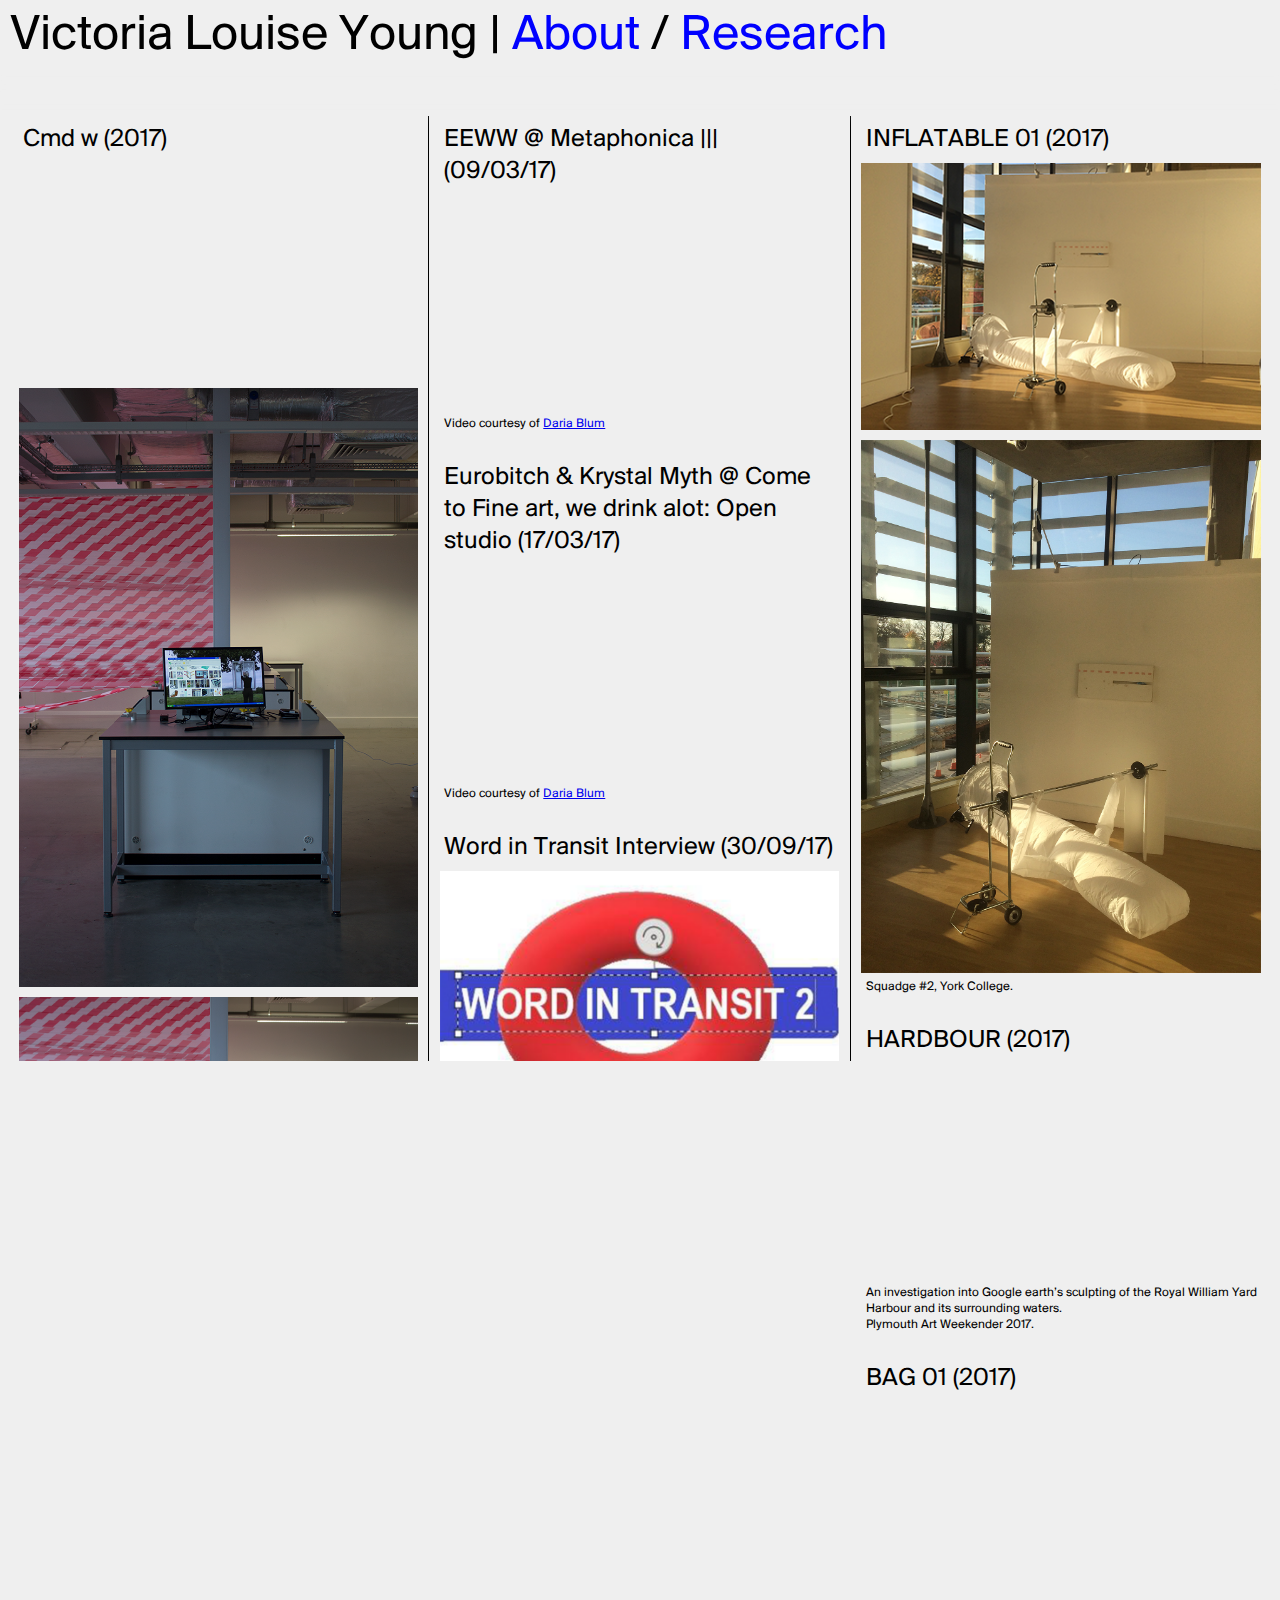
==== index.html @ 46564d50 "Update index.html" ====
<!DOCTYPE html>
<html>
<head>

<link rel="stylesheet" type="text/css" href="stylesheet.css">
<script src="jquery-3.2.0.min.js"></script>

<link rel="icon" href="img/icon.png">
<title>Victoria Louise Young</title>

</head>
<body>
  <div class="container">
      <div class="top">
        <p><a href="http://victorialouiseyoung.com/" style="text-decoration: none; color:black;">Victoria Louise Young</a> | <a href="about.html">About</a> / <a href="research.html">Research</a></p>
      </div>
      <div class="left">
            <p class="title">Cmd w (2017)</p>
            <iframe src="https://player.vimeo.com/video/243099752?color=fffffff&title=0&byline=0&portrait=0" frameborder="0" webkitallowfullscreen mozallowfullscreen allowfullscreen></iframe>
            <img src="img/Cmdwplymouth2.png">
            <img src="img/Cmdwplymouth3.png">
            <p class="smalltitle">Collaboration with Niels van der Donk</p>
<br>
            <p class="title">Interface 8 (2017)</p>
            <iframe src="https://www.youtube.com/embed/E3gdF5U_y9Q" frameborder="0" allowfullscreen></iframe>
            <img src="img/IMAGE01.png">
            <p class="smalltitle">‘Interface 8’ Installation view.<br> Image courtesy of Swiss Mobiliar</p>
            <img src="img/IMAGE02.png">
            <p class="smalltitle">‘Interface 8’ Installation view.<br> Image courtesy of Swiss Mobiliar</p>
<br>
            <p class="title">This website is under construction (2017)</p>
            <iframe src="https://player.vimeo.com/video/218619160?color=fffffff&title=0&byline=0&portrait=0" width="340" height="160" frameborder="0" webkitallowfullscreen mozallowfullscreen allowfullscreen></iframe>
<br>
            <p class="title">Interface 5: Screen wipe (2017)</p>
<iframe src="https://player.vimeo.com/video/243098401?color=fffffff&title=0&byline=0&portrait=0" width="340" height="160"  frameborder="0" webkitallowfullscreen mozallowfullscreen allowfullscreen></iframe>
<br>
            <p class="title">Interface 4: The Load  (2017)</p>
<iframe src="https://player.vimeo.com/video/209940018?color=fffffff&title=0&byline=0&portrait=0" width="340" height="160" frameborder="0" webkitallowfullscreen mozallowfullscreen allowfullscreen></iframe>
<br>
            <p class="title">Interfaces 1, 2 & 3  (2017)</p>
<iframe width="560" height="315" src="https://www.youtube.com/embed/_3sJdiqc4fM?rel=0&amp;showinfo=0" frameborder="0" allowfullscreen></iframe>
<br>
            <p class="title">Interfaces 1, 2 & 3. Film (2017)</p>
<iframe width="560" height="315" src="https://www.youtube.com/embed/QCb6i67FxRU?rel=0&amp;showinfo=0" frameborder="0" allowfullscreen></iframe>
<br>
            <p class="title">Interfaces 2 & 3. Version 2 (2017)</p>
<iframe width="560" height="315" src="https://www.youtube.com/embed/6PLmWYjLxOA?rel=0&amp;showinfo=0" frameborder="0" allowfullscreen></iframe>
<br>
            <p class="title">Sketch 2 (2017)</p>
<iframe src="https://player.vimeo.com/video/243099498?color=fffffff&title=0&byline=0&portrait=0" width="340" height="160" frameborder="0" webkitallowfullscreen mozallowfullscreen allowfullscreen></iframe>
<br>
            <p class="title">I Mac am... (2016)</p>
<iframe src="https://player.vimeo.com/video/191975433?color=fffffff&title=0&byline=0&portrait=0" width="340" height="160" frameborder="0" webkitallowfullscreen mozallowfullscreen allowfullscreen></iframe>
<br>
            <p class="title">Jonny official full trailer (2016)</p>
<iframe src="https://player.vimeo.com/video/191064489?color=fffffff&title=0&byline=0&portrait=0" width="340" height="160" frameborder="0" webkitallowfullscreen mozallowfullscreen allowfullscreen></iframe>
<br>
            <p class="title">Jonny official full trailer 
Installation view (2016)</p>
<iframe width="560" height="315" src="https://www.youtube.com/embed/1HdMW61lXY4?rel=0&amp;showinfo=0" frameborder="0" allowfullscreen></iframe>
            <img src="img/IMAGE 03.png">
            <p class="smalltitle">‘Dear Jonny’ (2016).<br> Publication made alongside ‘Jonny Official full trailer’ (2016).</p>
<br>
            <p class="title">Untitled (2016)</p>
<iframe width="560" height="315" src="https://www.youtube.com/embed/SF1TLjfFyoA?rel=0&amp;showinfo=0" frameborder="0" allowfullscreen></iframe>
<br>
            <p class="title">Two computers in converstation (2016)</p>
<iframe width="560" height="315" src="https://www.youtube.com/embed/eRYaiTjIFEk?rel=0&amp;showinfo=0" frameborder="0" allowfullscreen></iframe>
            <br><br><br><br><br><br><br><br><br>
      </div>

      <div class="middle">
            <p class="title">EEWW @ Metaphonica ||| (09/03/17)</p>
<iframe src="https://player.vimeo.com/video/208215546?color=fffffff&title=0&byline=0&portrait=0" width="340" height="160" frameborder="0" webkitallowfullscreen mozallowfullscreen allowfullscreen></iframe>
            <p class="smalltitle">Video courtesy of <a href="http://www.dariablum.com/">Daria Blum</a></p>

 <br>
             <p class="title">Eurobitch & Krystal Myth @ Come to Fine art, we drink alot: Open studio (17/03/17)</p>
<iframe src="https://player.vimeo.com/video/209009496?color=fffffff&title=0&byline=0&portrait=0" width="340" height="160" frameborder="0" webkitallowfullscreen mozallowfullscreen allowfullscreen></iframe>
            <p class="smalltitle">Video courtesy of <a href="http://www.dariablum.com/">Daria Blum</a></p>
<br>
             <p class="title">Word in Transit Interview (30/09/17)</p>
            <a href="https://campbellmcconnell.wixsite.com/wordintransit/eurobitch-krystal-myth"><img src="img/IMAGE 04.png"></a>
                        <img src="img/IMAGE 05.png">
                        <img src="img/IMAGE 06.png">
            <p class="smalltitle">Image courtesy of Word in Transit.</p>
 <br>
              <p class="title">Krystal Myth Instagram</p>
            <a href="https://www.instagram.com/krystal__myth/"><img src="img/IMAGE 07.png"></a>
<br>
              <p class="title">EEWW Soundcloud</p>
            <a href="https://soundcloud.com/essentialsenterpriseworldwide"><img src="img/IMAGE 08.png"></a>
<br>

             <br><br><br><br><br><br><br>

      </div>

      <div class="right">
                  <p class="title">INFLATABLE 01 (2017)</p>
                        <img src="img/IMAGE 09.png">
                        <img src="img/IMAGE 10.png">
            <p class="smalltitle">Squadge #2, York College.</p>
<br>
            <p class="title">HARDBOUR (2017)</p>
<iframe width="340" height="160" src="https://www.youtube.com/embed/QaMaFqQQbaY?rel=0&amp;showinfo=0" frameborder="0" allowfullscreen></iframe>
            <p class="smalltitle">An investigation into Google earth’s sculpting of the Royal William Yard Harbour and its surrounding waters. <br> Plymouth Art Weekender 2017. </p>
<br>
            <p class="title">BAG 01 (2017)</p>
<iframe width="340" height="160" src="https://www.youtube.com/embed/RQEoRZCR3QY?rel=0&amp;showinfo=0" frameborder="0" allowfullscreen></iframe>
            <p class="smalltitle">Sound piece, £1.99 Bag (5mins).<br> Plymouth Art Weekender 2017. </p>
<br>
            <p class="title">SQUADGE #2</p>
                        <img src="img/IMAGE 11.png">
            <p class="smalltitle">SQUADGE #2 sees a nomadic, multidisciplinary collective of London-based artists install new works at York College Gallery for six weeks, constituting an ongoing show interspersed with performances and workshops throughout. Formed of 18 recent graduates, SQUADGE was born out of fortnightly, self-organised crit sessions held at Central Saint Martins. The show in York will be their second together and follows an exhibition last month as part of Plymouth Art Weekender.</p>
            <p class="title">SQUADGE</p>
                        <img src="img/IMAGE 12.png">
            <p class="smalltitle">SQUADGE brings 18 emerging, London based artists down to the South West to showcase new, site responsive work within Plymouth School of Creative Arts. The artists themselves have been selected through their involvement in fortnightly group crit sessions, hosted at Central Saint Martins, and demonstrate a wide range of critical practices, which explore: Video, Performance, Sculpture, Drawing, Writing and Installation.<br><br>

In conjunction with the show we will be holding one of our Group Crit sessions within the space; inviting local artists to discuss their own work and providing a platform through which we hope to engage with the local public, and in doing so, form new artistic connections between the South West and London.</p>
<br>
            <p class="title">SHIT CRIT @ CSM SEPTEMBER 2016 - MAY 2017</p>
                        <a href="https://www.facebook.com/shitcritcsm/"><img src="img/IMAGE 13.png"></a>
                        <img src="img/IMAGE 14.png">

<br><br><br><br><br><br><br>

      </div>
      </div>




</body>
</html>
---- stylesheet.css ----
@font-face {
    font-family: suissereg;
    src: url(type/SuisseBPIntl-Regular.otf);
}

::-webkit-scrollbar { 
    display: none; 
}

@font-face {
    font-family: suissebold;
    src: url(type/SuisseIntl-Bold.ttf);
}

::-webkit-scrollbar { 
    display: none; 
}

body {
	background-color:#efefef;
	overflow:hidden;
}

.container {
	width:100%;
	height:100vh;

}

.top {
	z-index:20;
	background-color:#efefef;
	position:fixed;
	float:left;
	left: 0px;
	right:0px;
	top:0px;
	height:5vw;
	width: 100%;
-webkit-box-shadow: 0px 7px 26px 26px rgba(239,239,239,1);
-moz-box-shadow: 0px 7px 26px 26px rgba(239,239,239,1);
box-shadow: 0px 7px 26px 26px rgba(239,239,239,1);
}

.top p {
	font-family: "suissereg";
	font-size:4vw;
	color:black;
	margin-top:0px;
	margin-left:10px;
}

.top a {
	text-decoration: none;
	color: blue;
}

.top a:hover {
	color:red;
}

.left {
		margin-top:12vh;
	z-index:10;
	float:left;
	width:33.33%;
	height:105vh;
	-webkit-animation: fadein 2s; /* Safari, Chrome and Opera > 12.1 */
       -moz-animation: fadein 2s; /* Firefox < 16 */
        -ms-animation: fadein 2s; /* Internet Explorer */
         -o-animation: fadein 2s; /* Opera < 12.1 */
            animation: fadein 2s;
    overflow:auto;
    -webkit-box-sizing: border-box; /* Safari/Chrome, other WebKit */
-moz-box-sizing: border-box;    /* Firefox, other Gecko */
box-sizing: border-box;         /* Opera/IE 8+ */
    border-right: solid 1px;
    padding-bottom:500px;
}

.left p {
	font-size:4vw;
	font-family: "suissereg";
	text-align:center;
}

.left img {
	width:95%;
	margin-top:10px;
	margin-left: auto;
	margin-right: auto;
	display: block;
}

.middle {
		margin-top:12vh;
	z-index:10;
	float:left;
	width:33.33%;
	height:105vh;
	-webkit-animation: fadein 4s; /* Safari, Chrome and Opera > 12.1 */
       -moz-animation: fadein 4s; /* Firefox < 16 */
        -ms-animation: fadein 4s; /* Internet Explorer */
         -o-animation: fadein 4s; /* Opera < 12.1 */
            animation: fadein 4s;
	    overflow:auto;
	        -webkit-box-sizing: border-box; /* Safari/Chrome, other WebKit */
-moz-box-sizing: border-box;    /* Firefox, other Gecko */
box-sizing: border-box;         /* Opera/IE 8+ */
    border-right: solid 1px;
        padding-bottom:500px;
}

.middle p {
	font-size:4vw;
	font-family: "suissereg";
	text-align:center;

}

.middle img {
	width:95%;
	margin-top:10px;
	margin-left: auto;
	margin-right: auto;
	display: block;
}

.right {
		margin-top:12vh;
	z-index:10;
	float:left;
	width:33.33%;
	height:105vh;
	-webkit-animation: fadein 6s; /* Safari, Chrome and Opera > 12.1 */
       -moz-animation: fadein 6s; /* Firefox < 16 */
        -ms-animation: fadein 6s; /* Internet Explorer */
         -o-animation: fadein 6s; /* Opera < 12.1 */
            animation: fadein 6s;
    	    overflow:auto;
    	        padding-bottom:550px;
}

.right p {
	font-size:4vw;
	font-family: "suissereg";
	text-align:center;
}

.right img {
	width:95%;
	margin-top:10px;
	margin-left: auto;
	margin-right: auto;
	display: block;
}

p.title {
	font-size:2vw;
	text-align:left;
	padding-right:10px;
	padding-left:10px;
	margin:5px;
}

p.title a {
	text-decoration: none;
	color:blue;
}

p.title a:hover {
	text-decoration: none;
	color:red;
}

p.smalltitle {
	font-size:1vw;
	text-align:left;
	padding-right:10px;
	padding-left:10px;
	margin:5px;
}

.middle_full {
		margin-top:12vh;
	z-index:10;
	float:left;
	width:100%;
	height:105vh;
	-webkit-animation: fadein 2s; /* Safari, Chrome and Opera > 12.1 */
       -moz-animation: fadein 2s; /* Firefox < 16 */
        -ms-animation: fadein 2s; /* Internet Explorer */
         -o-animation: fadein 2s; /* Opera < 12.1 */
            animation: fadein 2s;
    	    overflow:auto;
    	        padding-bottom:500px;
}

iframe {
	width:95%;
	height:220px;
	margin-top:0px;
	margin-left: auto;
	margin-right: auto;
	display: block;
}

iframe.full_screen {
	width:100%;
	height:80vh;
}

@keyframes fadein {
    from { opacity: 0; }
    to   { opacity: 1; }
}



/* Firefox < 16 */
@-moz-keyframes fadein {
    from { opacity: 0; }
    to   { opacity: 1; }
}

/* Safari, Chrome and Opera > 12.1 */
@-webkit-keyframes fadein {
    from { opacity: 0; }
    to   { opacity: 1; }
}

/* Internet Explorer */
@-ms-keyframes fadein {
    from { opacity: 0; }
    to   { opacity: 1; }
}

/* Opera < 12.1 */
@-o-keyframes fadein {
    from { opacity: 0; }
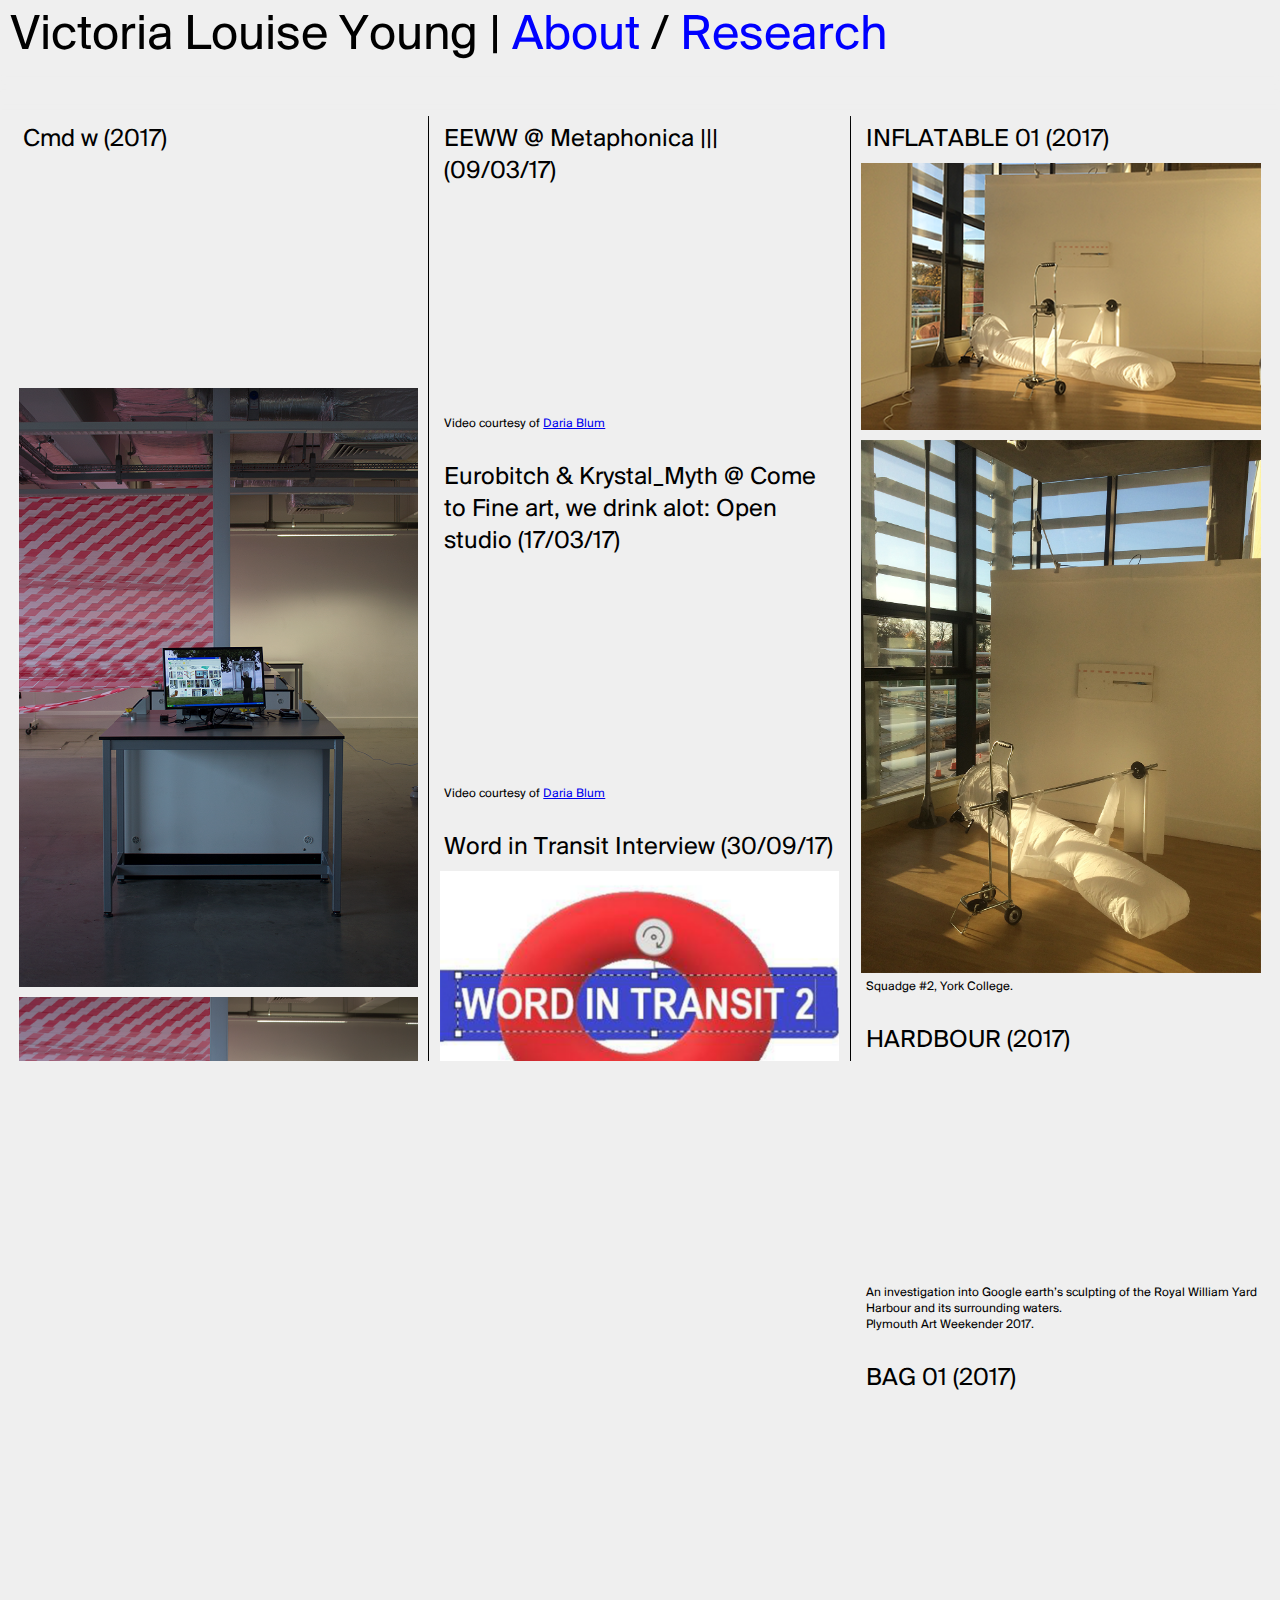
==== commit da4decbf: "Update index.html" ====
--- a/index.html
+++ b/index.html
@@ -75,7 +75,7 @@
             <p class="smalltitle">Video courtesy of <a href="http://www.dariablum.com/">Daria Blum</a></p>
 
  <br>
-             <p class="title">Eurobitch & Krystal Myth @ Come to Fine art, we drink alot: Open studio (17/03/17)</p>
+             <p class="title">Eurobitch & Krystal_Myth @ Come to Fine art, we drink alot: Open studio (17/03/17)</p>
 <iframe src="https://player.vimeo.com/video/209009496?color=fffffff&title=0&byline=0&portrait=0" width="340" height="160" frameborder="0" webkitallowfullscreen mozallowfullscreen allowfullscreen></iframe>
             <p class="smalltitle">Video courtesy of <a href="http://www.dariablum.com/">Daria Blum</a></p>
 <br>
@@ -85,7 +85,7 @@
                         <img src="img/IMAGE 06.png">
             <p class="smalltitle">Image courtesy of Word in Transit.</p>
  <br>
-              <p class="title">Krystal Myth Instagram</p>
+              <p class="title">Krystal_Myth Instagram</p>
             <a href="https://www.instagram.com/krystal__myth/"><img src="img/IMAGE 07.png"></a>
 <br>
               <p class="title">EEWW Soundcloud</p>
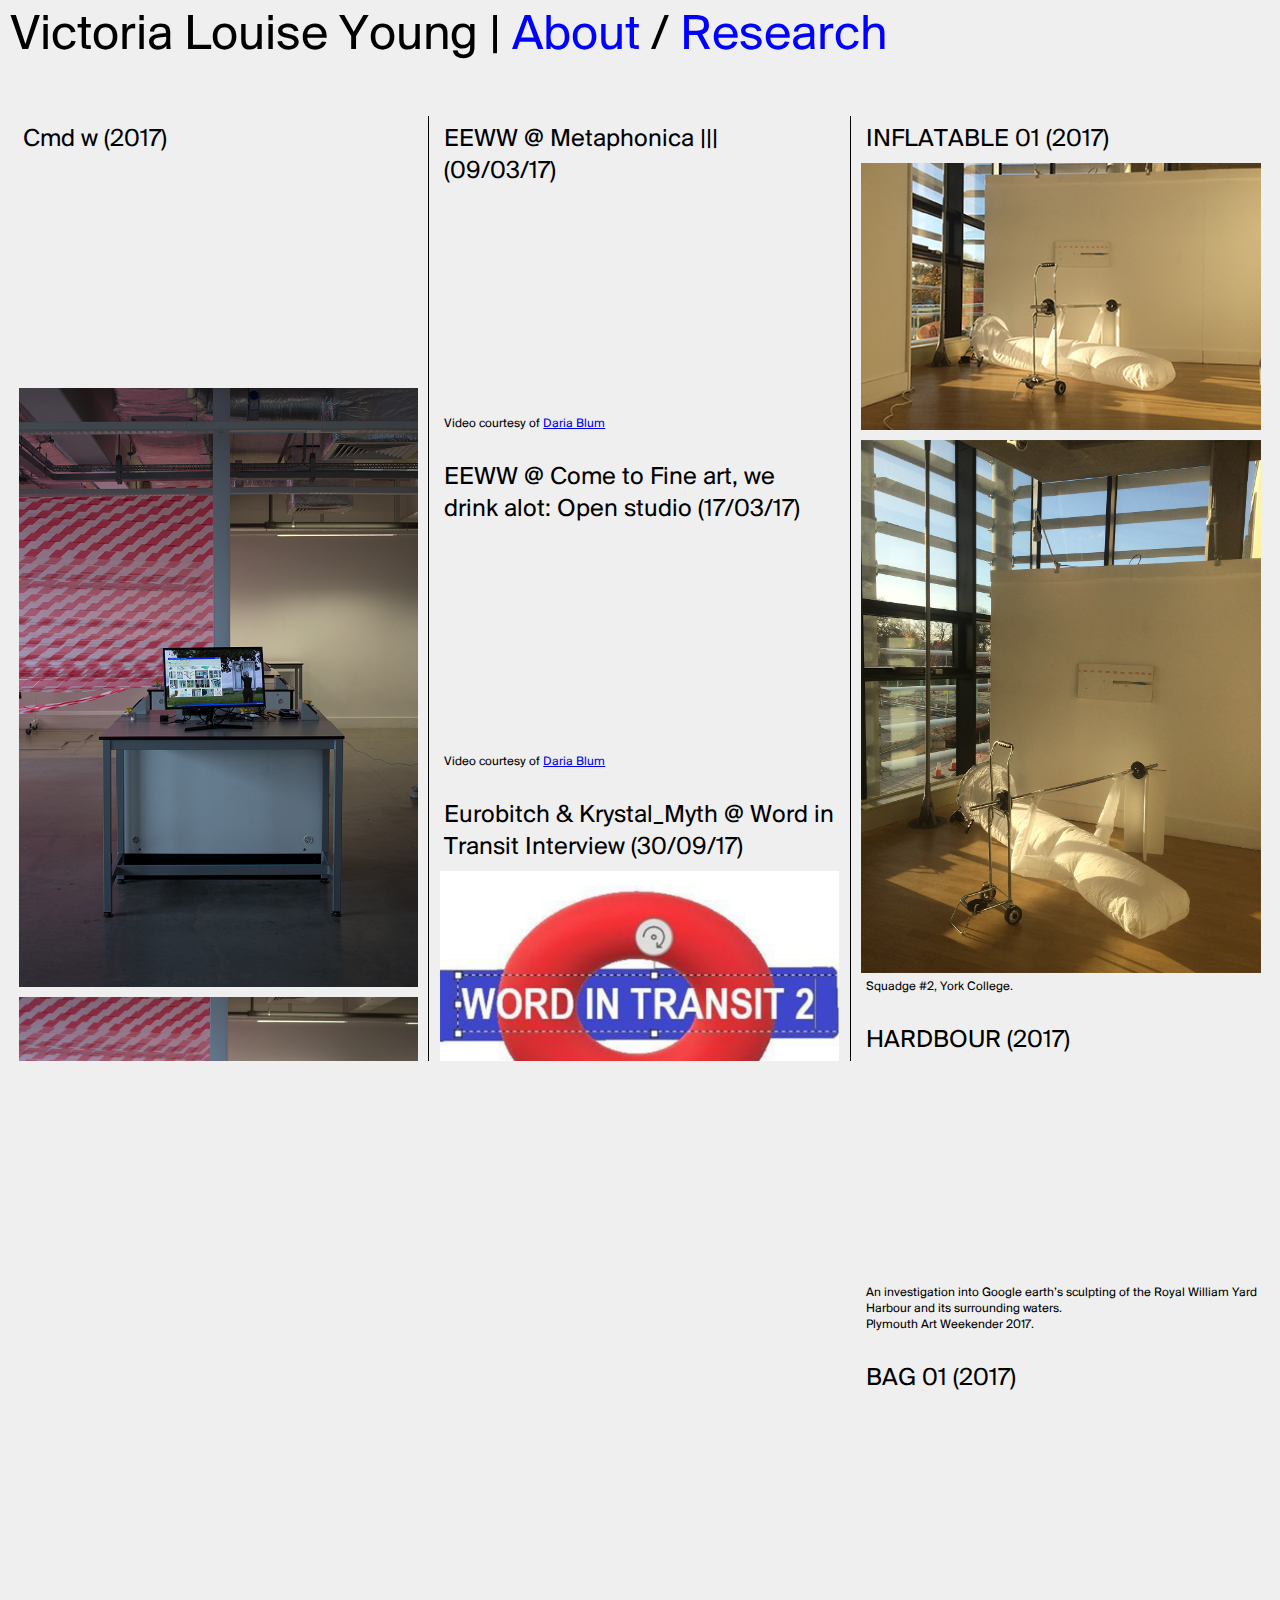
==== commit 700b2e86: "Update index.html" ====
--- a/index.html
+++ b/index.html
@@ -75,11 +75,11 @@
             <p class="smalltitle">Video courtesy of <a href="http://www.dariablum.com/">Daria Blum</a></p>
 
  <br>
-             <p class="title">Eurobitch & Krystal_Myth @ Come to Fine art, we drink alot: Open studio (17/03/17)</p>
+             <p class="title">EEWW @ Come to Fine art, we drink alot: Open studio (17/03/17)</p>
 <iframe src="https://player.vimeo.com/video/209009496?color=fffffff&title=0&byline=0&portrait=0" width="340" height="160" frameborder="0" webkitallowfullscreen mozallowfullscreen allowfullscreen></iframe>
             <p class="smalltitle">Video courtesy of <a href="http://www.dariablum.com/">Daria Blum</a></p>
 <br>
-             <p class="title">Word in Transit Interview (30/09/17)</p>
+             <p class="title">Eurobitch & Krystal_Myth @ Word in Transit Interview (30/09/17)</p>
             <a href="https://campbellmcconnell.wixsite.com/wordintransit/eurobitch-krystal-myth"><img src="img/IMAGE 04.png"></a>
                         <img src="img/IMAGE 05.png">
                         <img src="img/IMAGE 06.png">
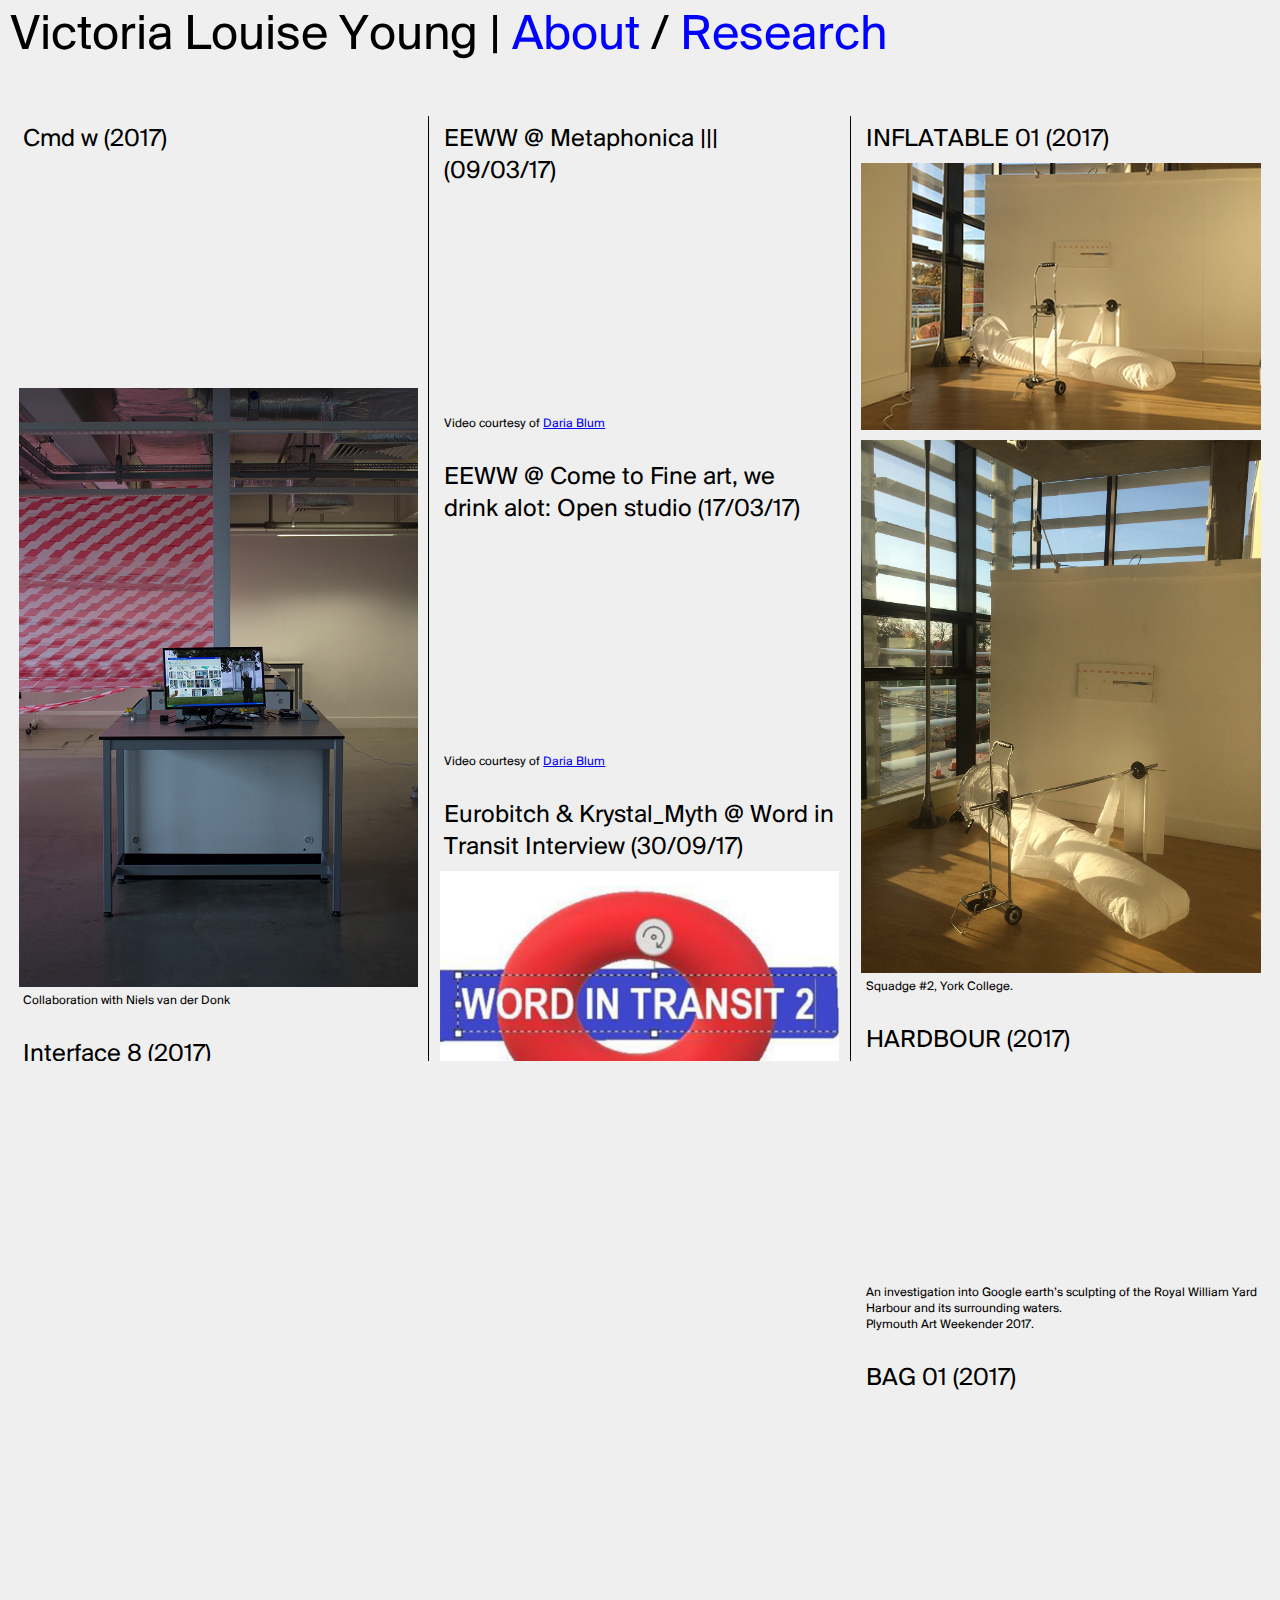
==== commit 51aba388: "Update index.html" ====
--- a/index.html
+++ b/index.html
@@ -18,7 +18,6 @@
             <p class="title">Cmd w (2017)</p>
             <iframe src="https://player.vimeo.com/video/243099752?color=fffffff&title=0&byline=0&portrait=0" frameborder="0" webkitallowfullscreen mozallowfullscreen allowfullscreen></iframe>
             <img src="img/Cmdwplymouth2.png">
-            <img src="img/Cmdwplymouth3.png">
             <p class="smalltitle">Collaboration with Niels van der Donk</p>
 <br>
             <p class="title">Interface 8 (2017)</p>
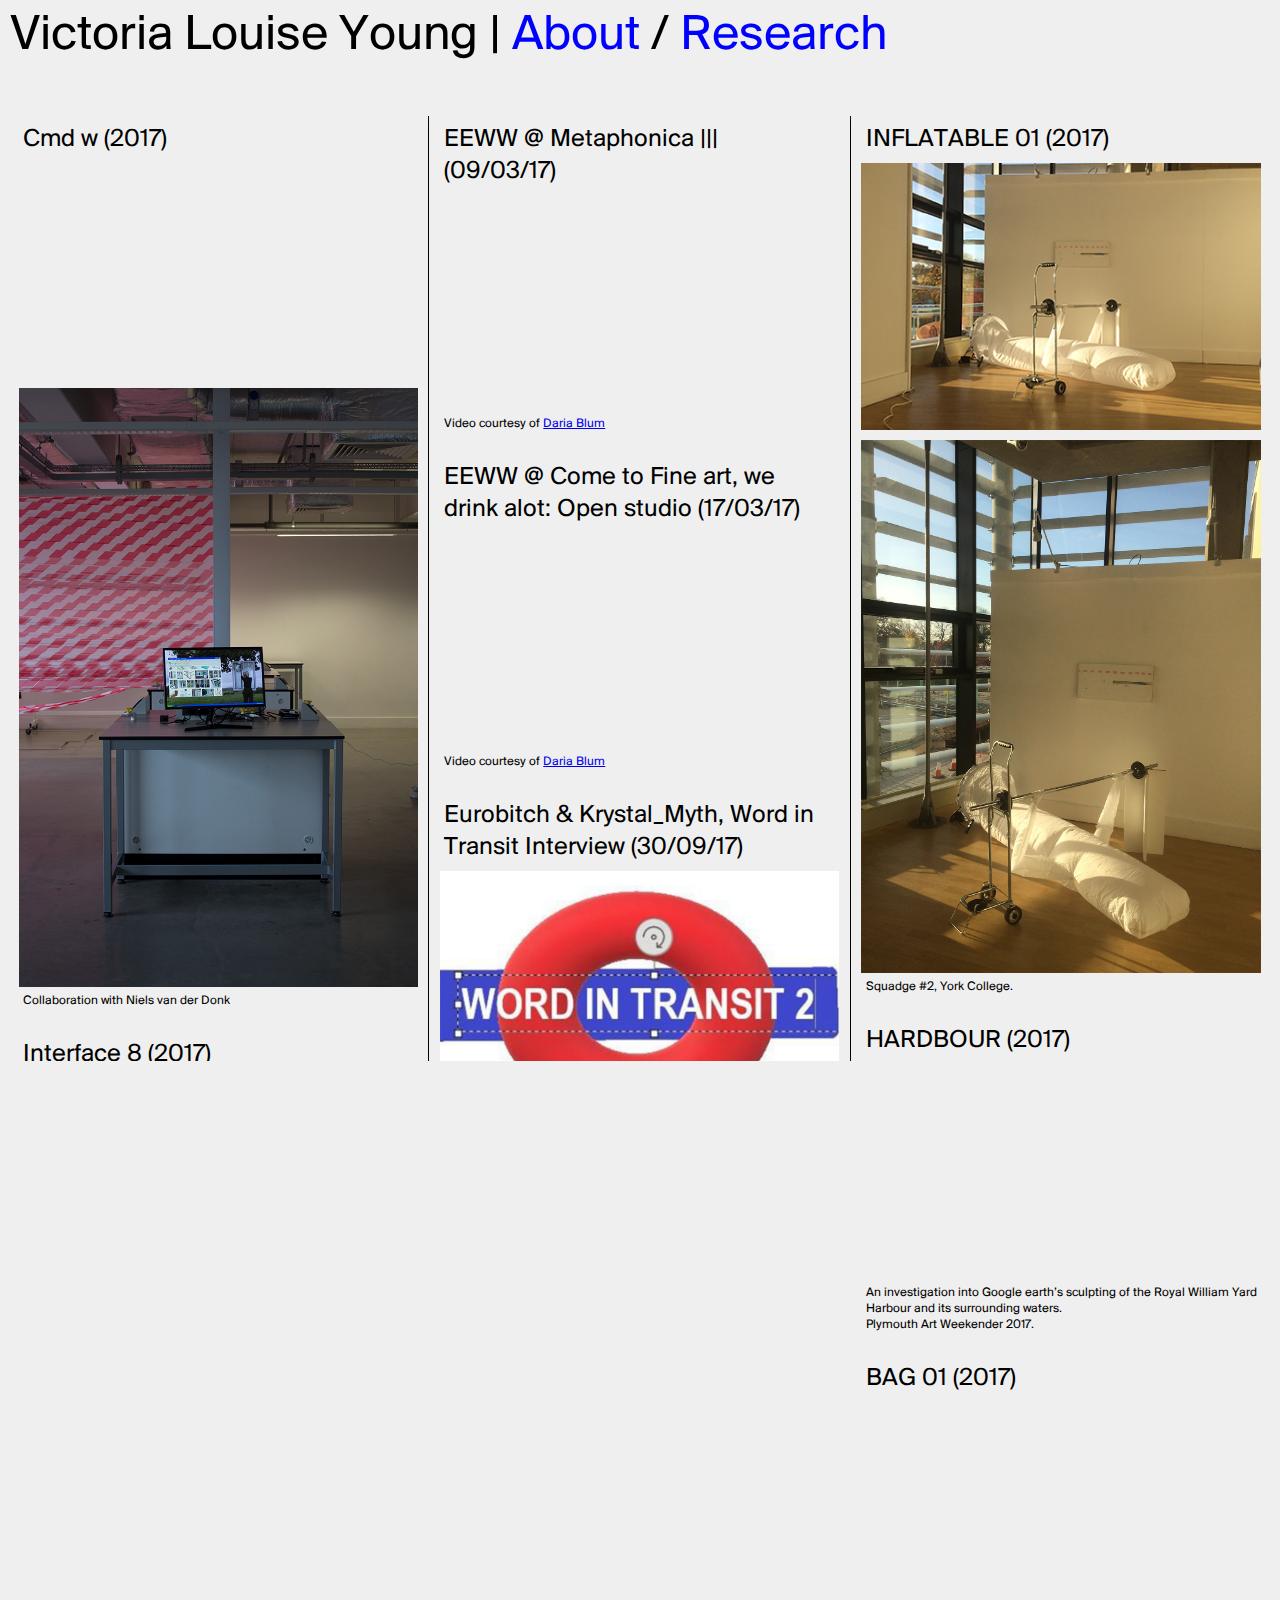
==== commit d9ce8728: "Update index.html" ====
--- a/index.html
+++ b/index.html
@@ -78,7 +78,7 @@
 <iframe src="https://player.vimeo.com/video/209009496?color=fffffff&title=0&byline=0&portrait=0" width="340" height="160" frameborder="0" webkitallowfullscreen mozallowfullscreen allowfullscreen></iframe>
             <p class="smalltitle">Video courtesy of <a href="http://www.dariablum.com/">Daria Blum</a></p>
 <br>
-             <p class="title">Eurobitch & Krystal_Myth @ Word in Transit Interview (30/09/17)</p>
+             <p class="title">Eurobitch & Krystal_Myth, Word in Transit Interview (30/09/17)</p>
             <a href="https://campbellmcconnell.wixsite.com/wordintransit/eurobitch-krystal-myth"><img src="img/IMAGE 04.png"></a>
                         <img src="img/IMAGE 05.png">
                         <img src="img/IMAGE 06.png">
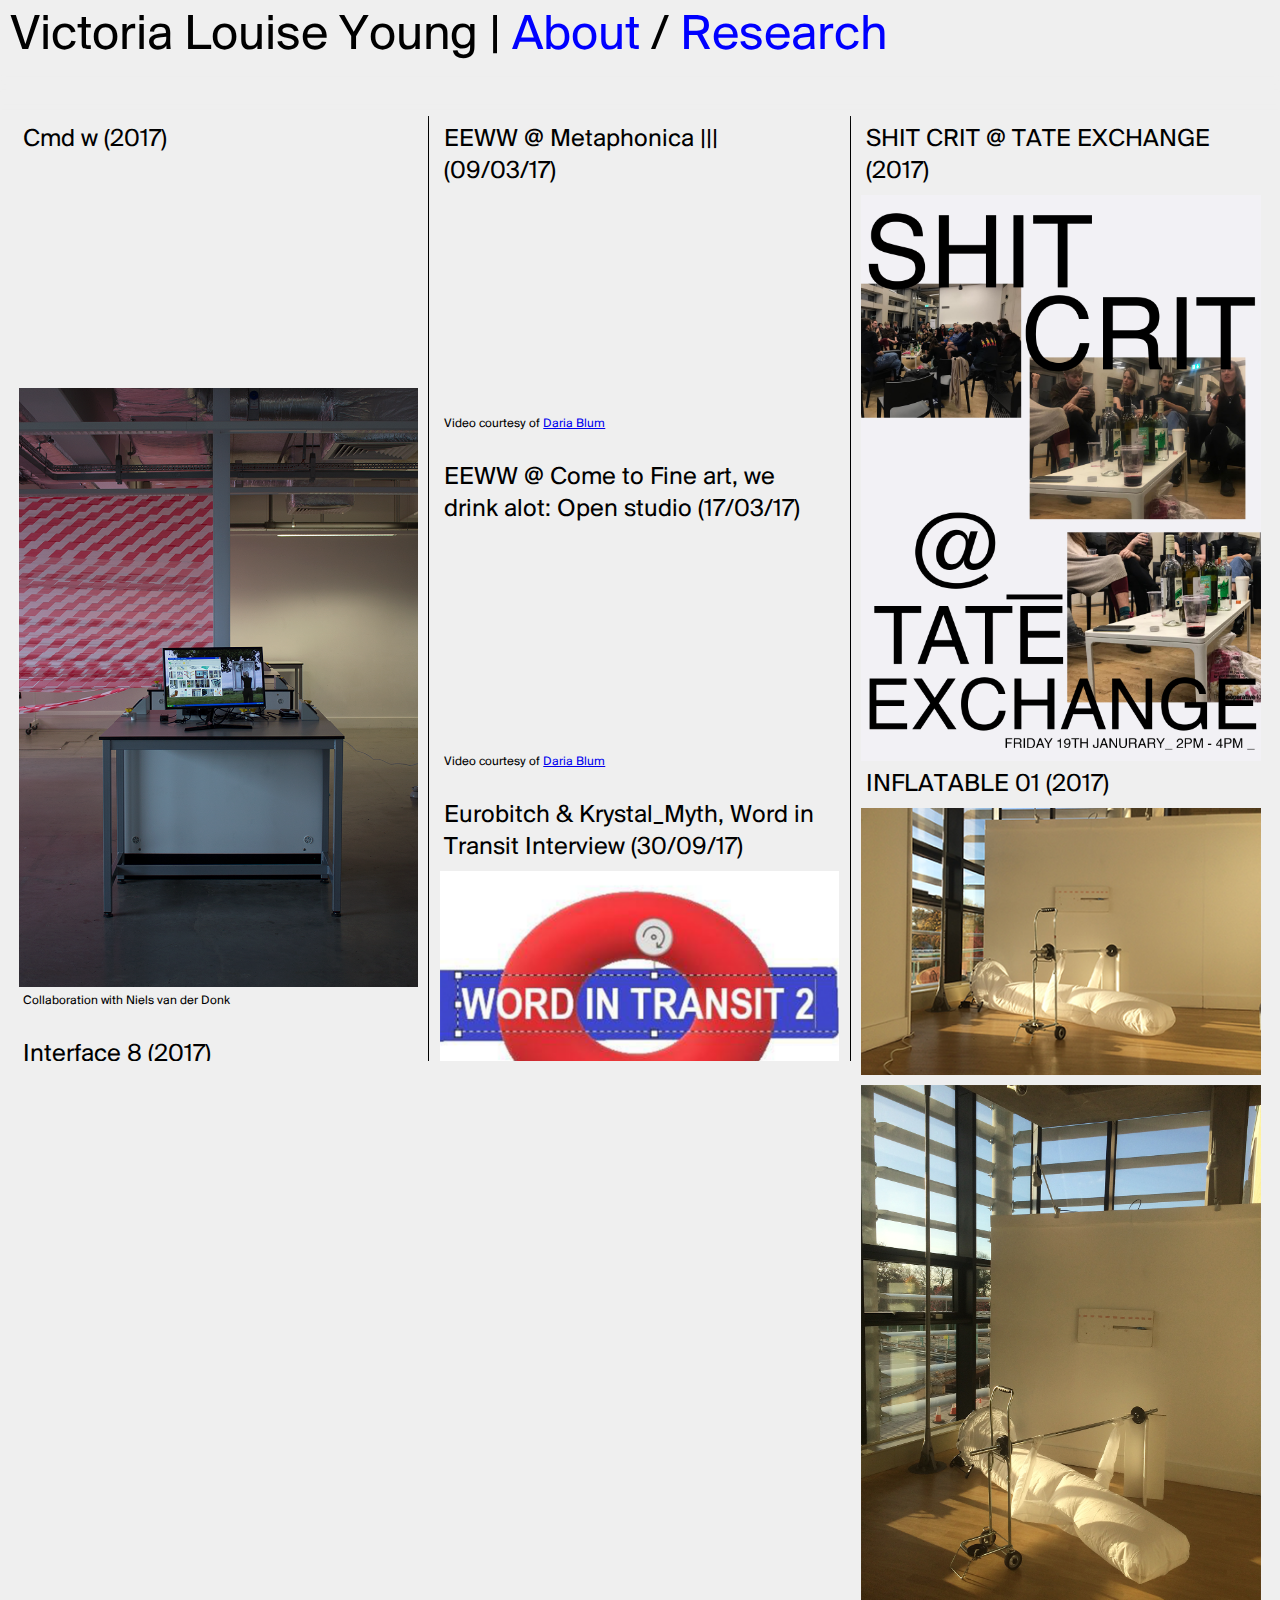
==== commit 08fcfea8: "Update index.html" ====
--- a/index.html
+++ b/index.html
@@ -96,6 +96,9 @@
       </div>
 
       <div class="right">
+                          <p class="title">SHIT CRIT @ TATE EXCHANGE (2017)</p>
+                        <img src="img/Untitled-1.png">
+        
                   <p class="title">INFLATABLE 01 (2017)</p>
                         <img src="img/IMAGE 09.png">
                         <img src="img/IMAGE 10.png">
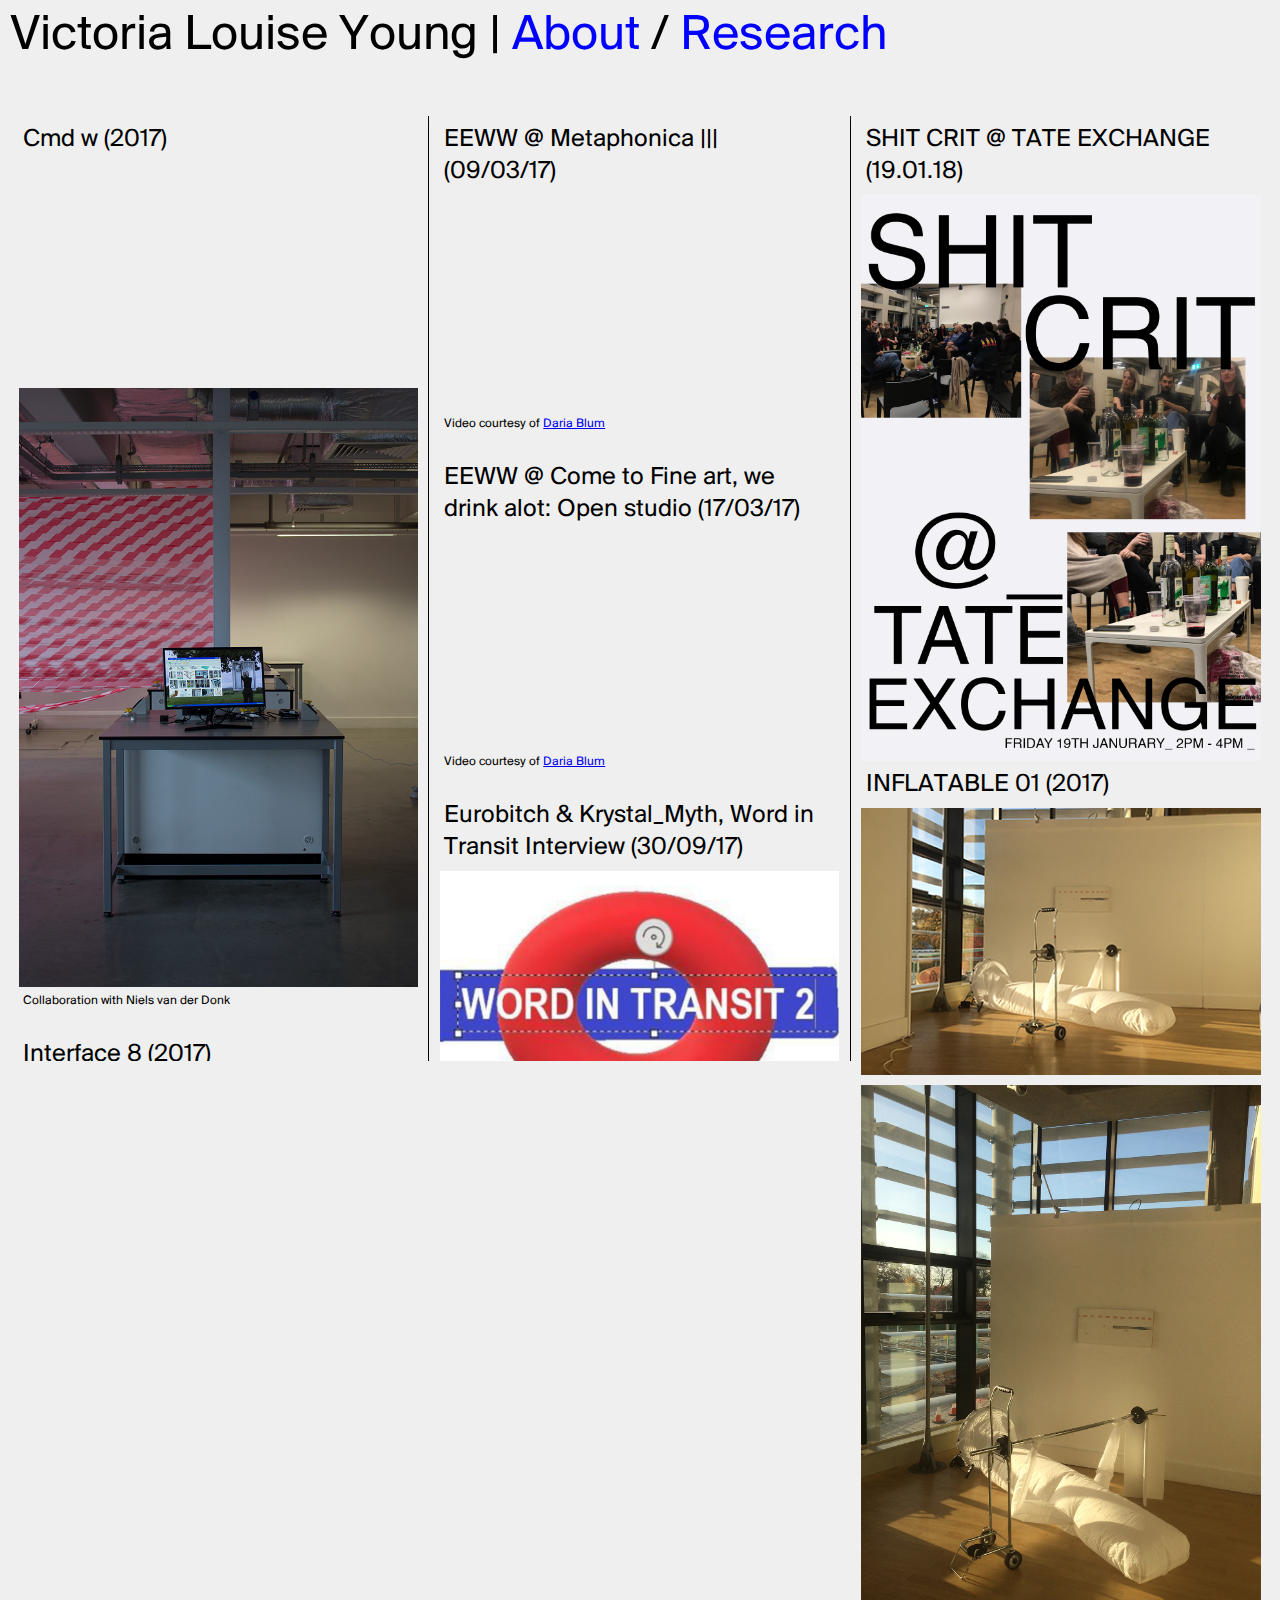
==== commit 6cac12a1: "Update index.html" ====
--- a/index.html
+++ b/index.html
@@ -96,7 +96,7 @@
       </div>
 
       <div class="right">
-                          <p class="title">SHIT CRIT @ TATE EXCHANGE (2017)</p>
+                          <p class="title">SHIT CRIT @ TATE EXCHANGE (19.01.18)</p>
                         <img src="img/Untitled-1.png">
         
                   <p class="title">INFLATABLE 01 (2017)</p>
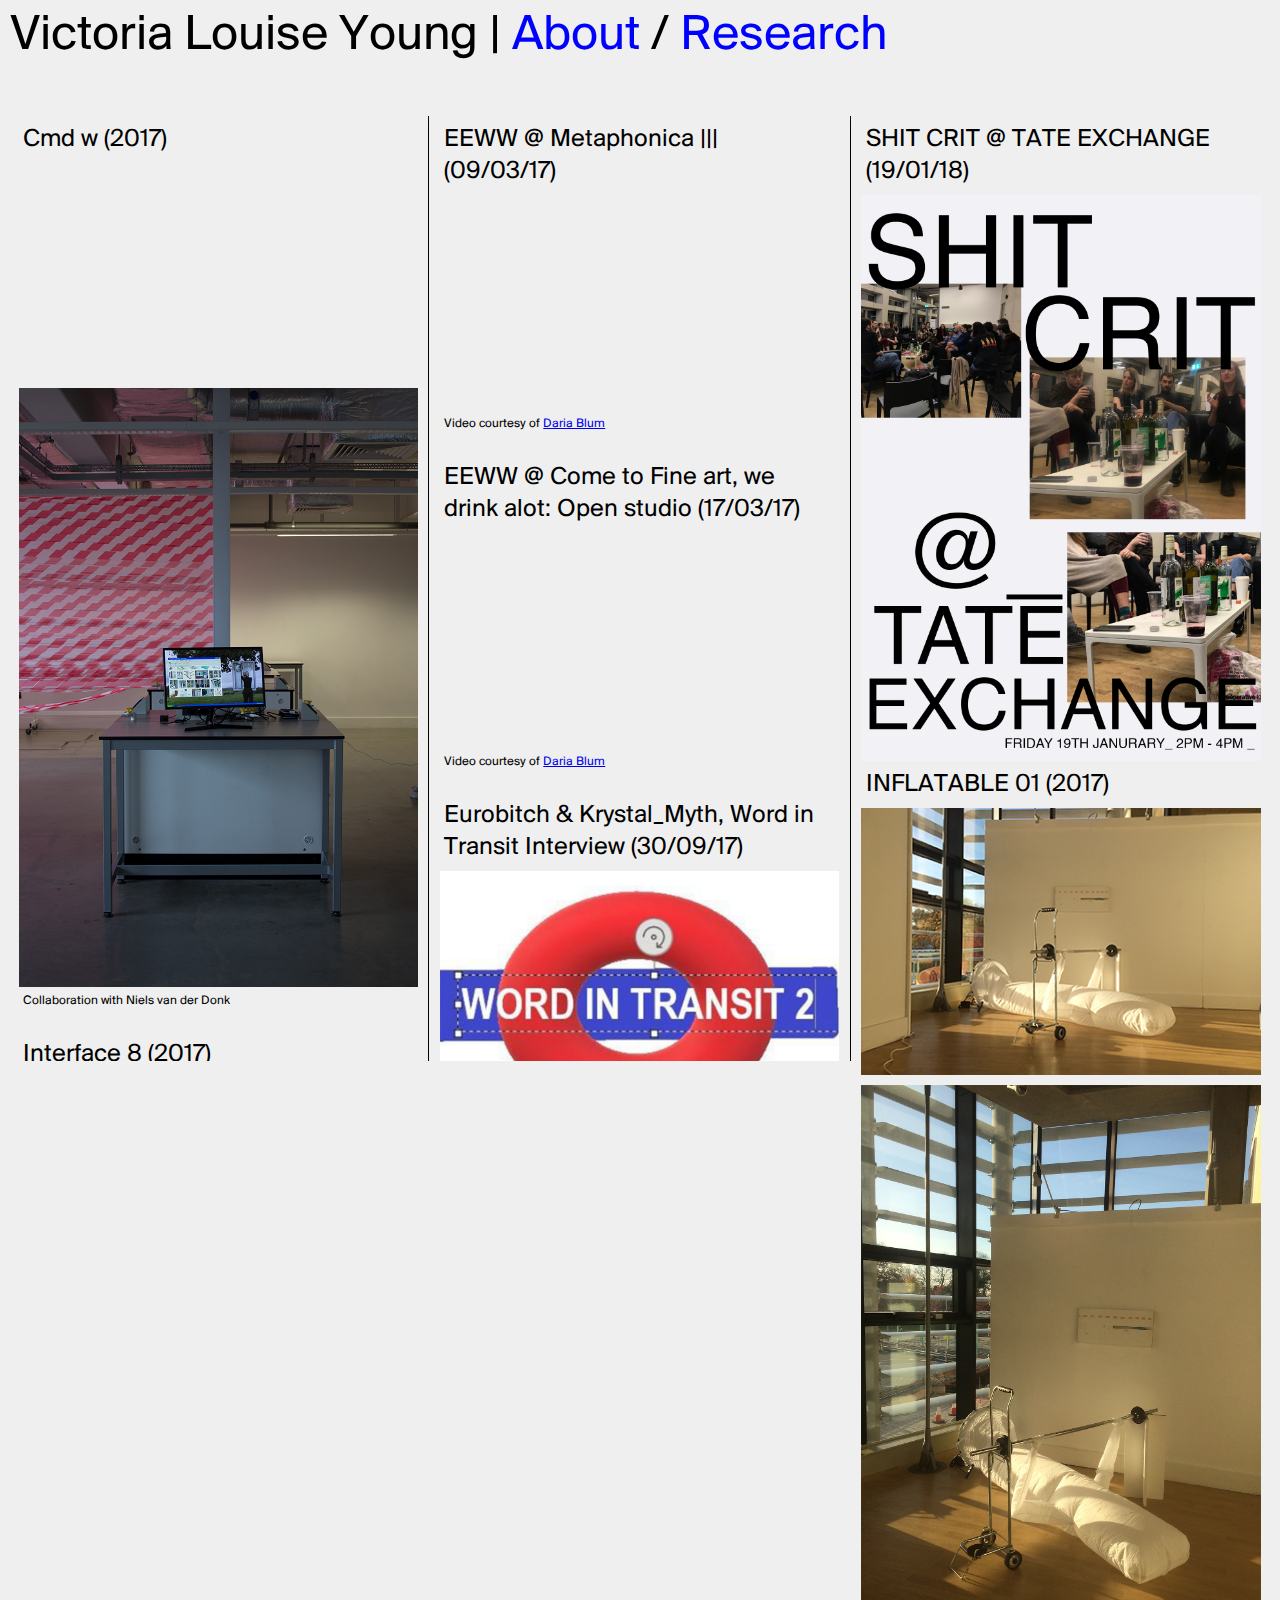
==== commit 84d2e854: "Update index.html" ====
--- a/index.html
+++ b/index.html
@@ -96,7 +96,7 @@
       </div>
 
       <div class="right">
-                          <p class="title">SHIT CRIT @ TATE EXCHANGE (19.01.18)</p>
+                          <p class="title">SHIT CRIT @ TATE EXCHANGE (19/01/18)</p>
                         <img src="img/Untitled-1.png">
         
                   <p class="title">INFLATABLE 01 (2017)</p>
